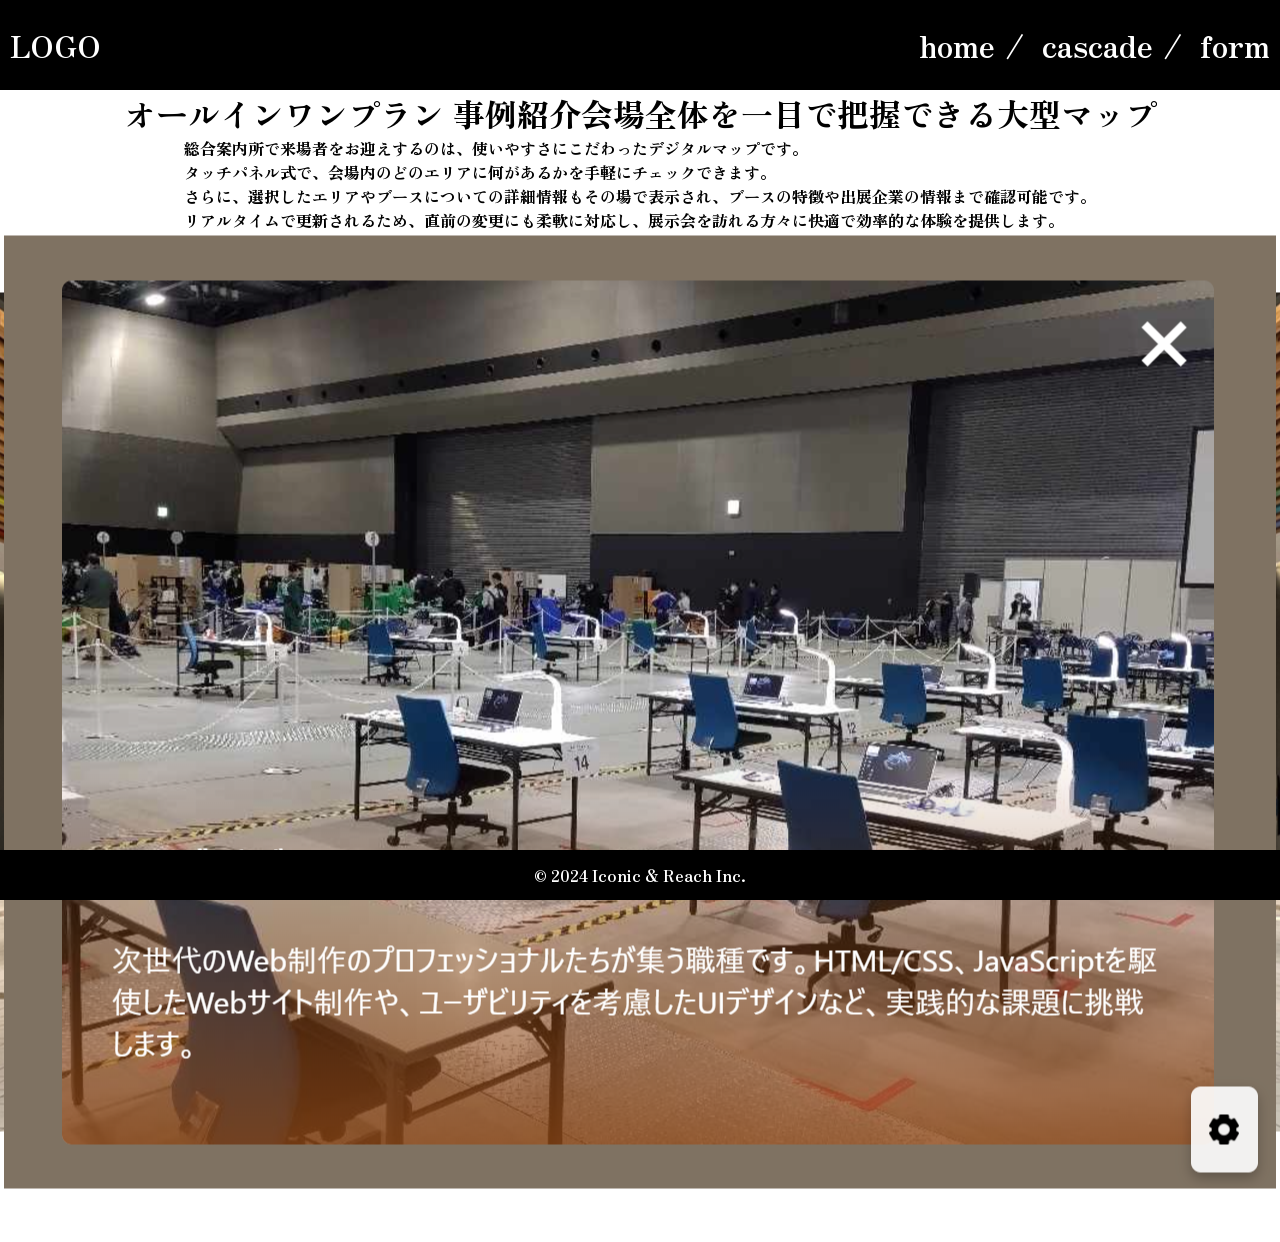
==== cascade.html @ 71482542 "first commit" ====
<!DOCTYPE html>
<html lang="en">

<head>
    <meta charset="UTF-8">
    <meta name="viewport" content="width=device-width, initial-scale=1.0">
    <title>Document</title>
    <link rel="stylesheet" href="all.css">
    <link rel="stylesheet" href="cascade.css">
</head>

<body>
    <header>
        <div class="logo">LOGO</div>
        <div class="navi">
            <a href="./index.html" class="link">home</a>/
            <a href="./cascade.html" class="link">cascade</a>/
            <a href="" class="link">form</a>
        </div>
    </header>
    <main>
        <h1>オールインワンプラン 事例紹介会場全体を一目で把握できる大型マップ</h1>
        <div>総合案内所で来場者をお迎えするのは、使いやすさにこだわったデジタルマップです。<br>
            タッチパネル式で、会場内のどのエリアに何があるかを手軽にチェックできます。<br>
            さらに、選択したエリアやブースについての詳細情報もその場で表示され、ブースの特徴や出展企業の情報まで確認可能です。<br>
            リアルタイムで更新されるため、直前の変更にも柔軟に対応し、展示会を訪れる方々に快適で効率的な体験を提供します。
        </div>
        <div class="img-all">
            <img src="./slide/m4_a.png" alt="">
            <img src="./slide/m4_b.png" alt=""> 
            <video src="slide/m4_c.mp4"></video>
            <div class="right">＞</div>
            <div class="left">＜</div>
        </div>
    </main>
    <footer>
        © 2024 Iconic & Reach Inc.
    </footer>
</body>

</html>
---- all.css ----
@font-face {
    font-family: "kirei";
    src: url(./ZenOldMincho-Black.ttf);
}

span {
    font-size: 2.5rem;
}

main{
    display: flex;
    justify-content: center;
    align-items: center;
    flex-direction: column;
}
* {
    font-family: "kirei";
    padding: 0;
    margin: 0;
    box-sizing: border-box;
    overflow-x: hidden;
}

header {
    display: flex;
    justify-content: space-between;
    align-items: center;
    font-size: 30px;
    width: 100vw;
    height: 10vh;
    background-color: black;
    color: white;
}

.logo {
    margin: 10px;
}

main {
    margin-bottom: 50px;
}

.link {
    text-decoration: none;
    color: white;
    margin: 10px;
}

footer {
    background-color: black;
    color: white;
    position: fixed;
    width: 100%;
    display: flex;
    justify-content: center;
    align-items: center;
    height: 50px;
    margin-top: 50px;
    bottom: 0;
}

body {
    display: flex;
    justify-content: center;
    align-items: center;
    flex-direction: column;
}

@media screen and (max-width:418px) {
    header {
        font-size: 1rem;
    }

    .content {
        margin: 20px auto;
        padding: 0 2vw;
    }

    .tab-label {
        padding: 12px 0;
        font-size: 0.92rem;
    }

    .tab-panel {
        padding: 16px 6px;
        font-size: 0.95rem;
    }
}
---- cascade.css ----
.img-all{
    position: relative;
    width: 1500px;
    height: 960px;
}
.img-all img,
.img-all video{
    position: absolute;
    left: 50%;
    top: 50%;
    translate: -50% -50%;
}
.left,
.right{
    z-index: 10;
    display: flex;
    justify-content: center;
    align-items: center;
    border-radius: 50%;
    width: 50px;
    height: 50px;
    background-color: gray;
    font-size: 40px;
}
.right{
    top: 0%;
}
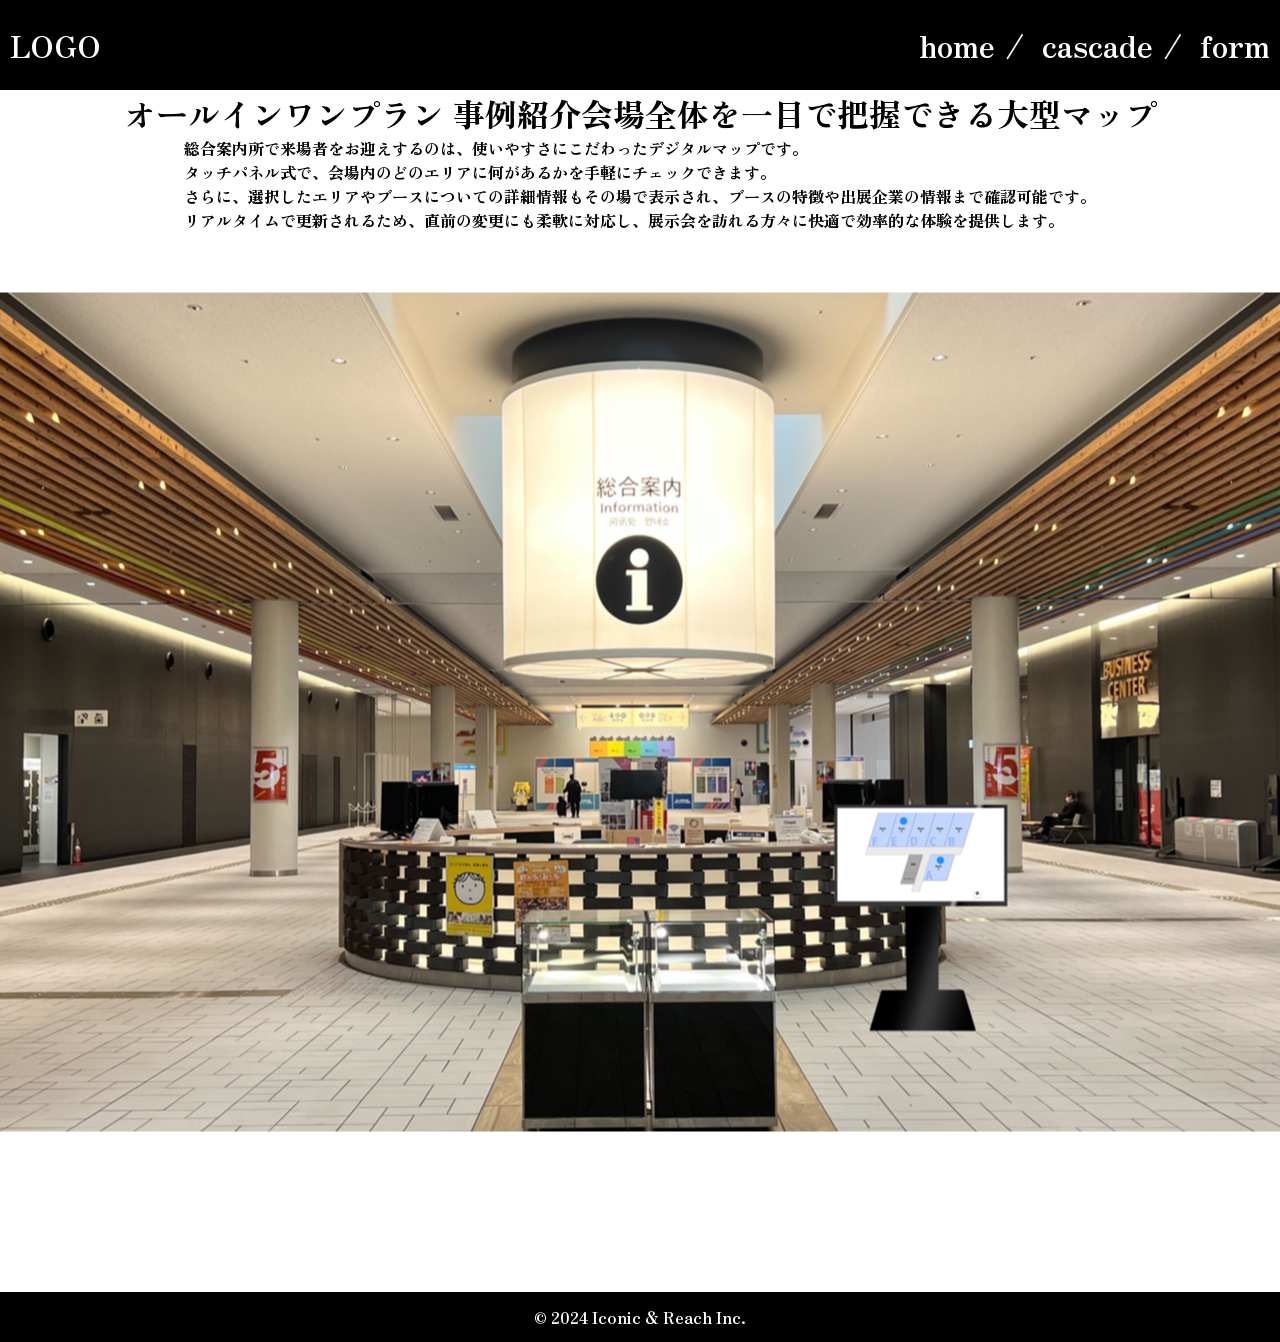
==== commit f6b3ebd6: "完成" ====
--- a/cascade.html
+++ b/cascade.html
@@ -15,7 +15,7 @@
         <div class="navi">
             <a href="./index.html" class="link">home</a>/
             <a href="./cascade.html" class="link">cascade</a>/
-            <a href="" class="link">form</a>
+            <a href="./form.html" class="link">form</a>
         </div>
     </header>
     <main>
@@ -36,6 +36,7 @@
     <footer>
         © 2024 Iconic & Reach Inc.
     </footer>
+    <script src="cascade.js"></script>
 </body>
 
 </html>
--- a/all.css
+++ b/all.css
@@ -3,9 +3,7 @@
     src: url(./ZenOldMincho-Black.ttf);
 }
 
-span {
-    font-size: 2.5rem;
-}
+
 
 main{
     display: flex;
@@ -49,7 +47,6 @@
 footer {
     background-color: black;
     color: white;
-    position: fixed;
     width: 100%;
     display: flex;
     justify-content: center;
@@ -67,6 +64,9 @@
 }
 
 @media screen and (max-width:418px) {
+    body{
+        width: 418px;
+    }
     header {
         font-size: 1rem;
     }
--- a/cascade.css
+++ b/cascade.css
@@ -4,24 +4,25 @@
     height: 960px;
 }
 .img-all img,
-.img-all video{
+.img-all video {
     position: absolute;
     left: 50%;
     top: 50%;
-    translate: -50% -50%;
+    transform: translate(-50%, -50%);
 }
 .left,
 .right{
-    z-index: 10;
+    position: absolute;
+    width: 60px;
+    height: 60px;
+    background-color: gray;
+    font-size: 30px;
+    border-radius: 50%;
     display: flex;
     justify-content: center;
     align-items: center;
-    border-radius: 50%;
-    width: 50px;
-    height: 50px;
-    background-color: gray;
-    font-size: 40px;
+    top: 50%;
 }
 .right{
-    top: 0%;
+    right: 0%;
 }
